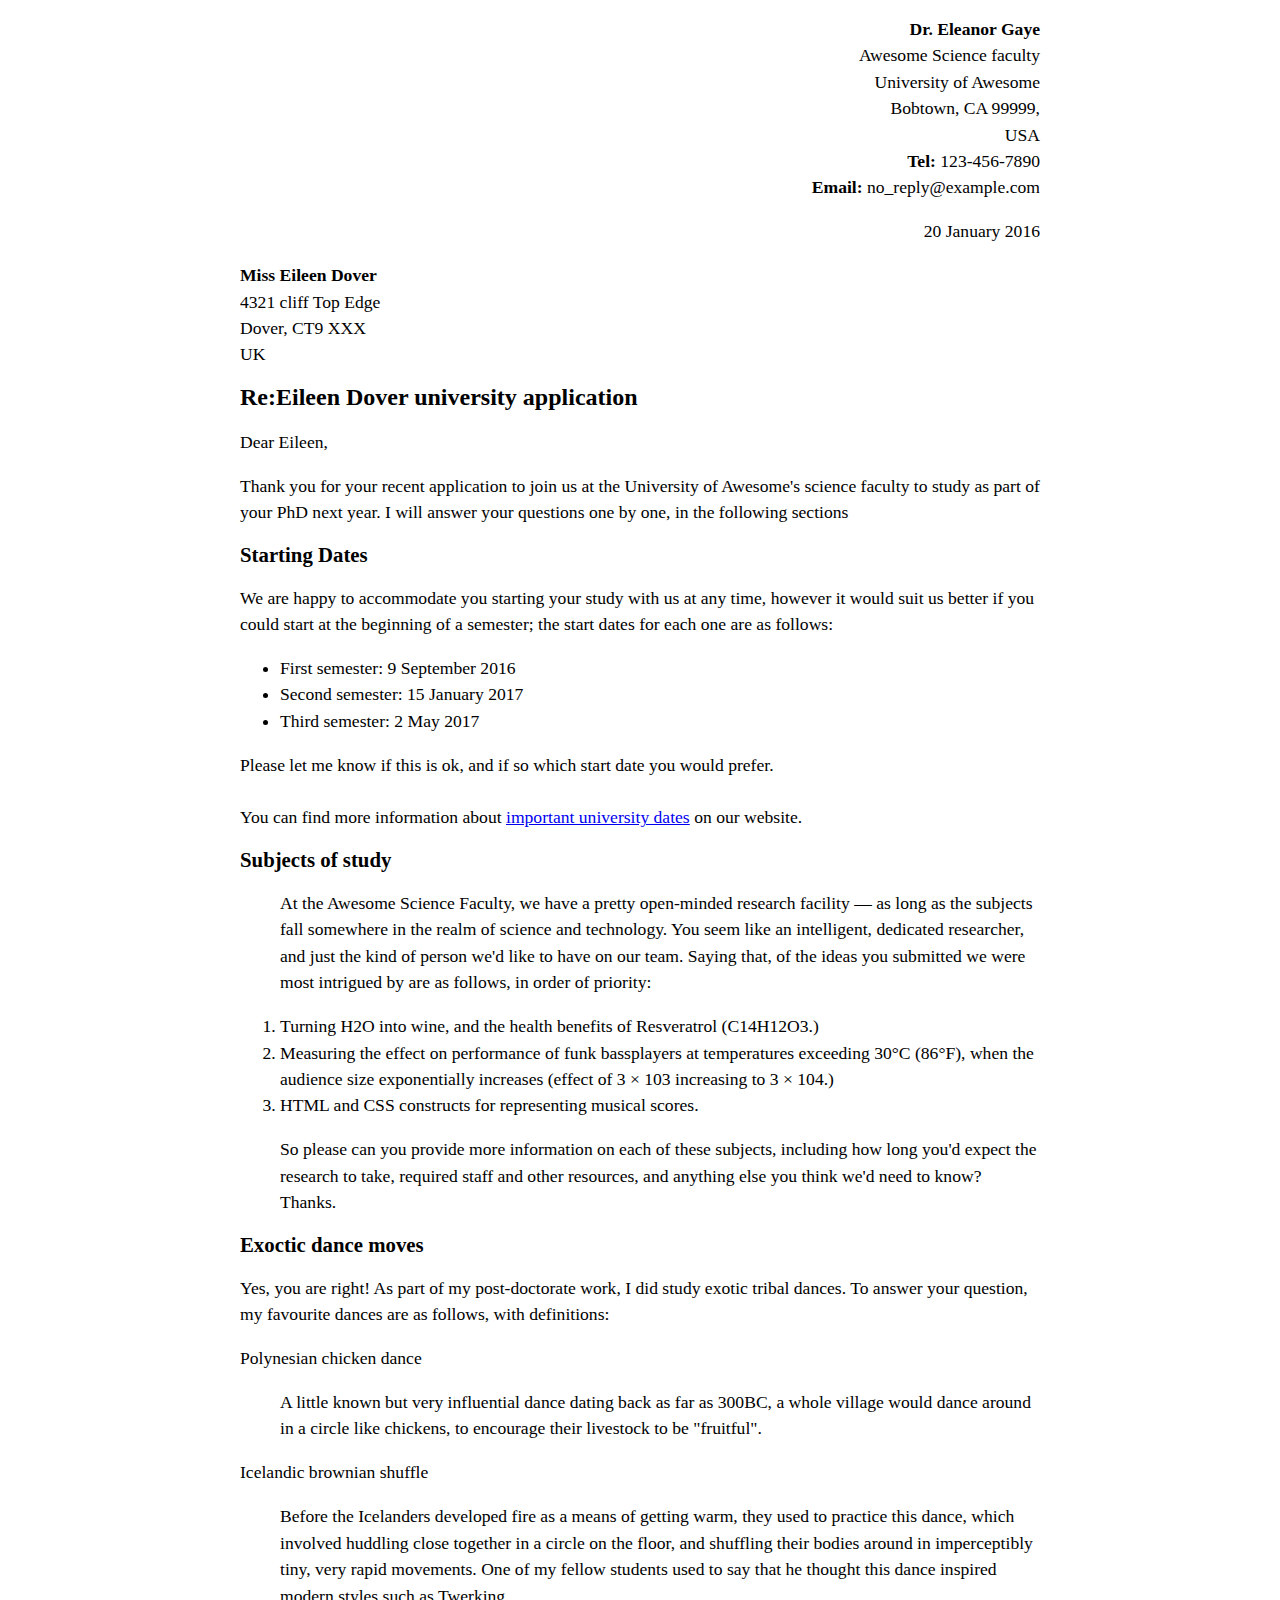
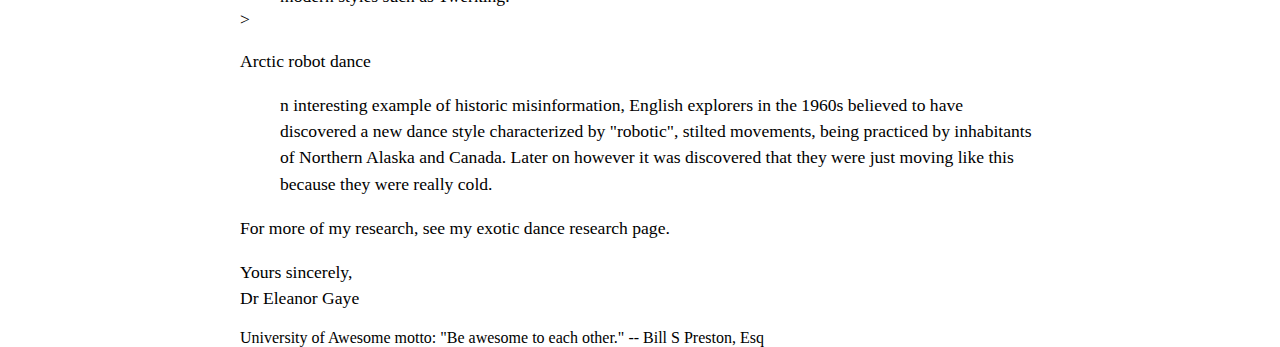
==== letter-markup/index.html @ 5099b952 "Update index.html" ====
<!DOCTYPE html>
<html lang="en">
    <head>
        <meta charset="utf-8">
        <meta name= "viewpoint" content="width=device-width, intial-scale=1.0"
        <meta name= "author" content="Nadine Chambers">
        <title>Awesome science application correspondance</title> 
        <style>
            html {
            font-size: 16px;
            }
            body {
            max-width: 800px;
            margin: 0 auto;
            }
            .sender-column {
            text-align: right;
            }
            h1 {
            font-size: 1.5rem;
            }
            h2 {
            font-size: 1.3rem;
            }
            p, ul, ol, dl, address {
            font-size: 1.1rem;
            }
            p, li, dd, dt, address {
            line-height: 1.5;
            }
            address {
            font-style: normal;
            margin: 1rem 0;
            }
            </style>
    </head>
    <body>
<address class="sender-column"> <strong>Dr. Eleanor Gaye</strong> <br>
    Awesome Science faculty<br>
    University of Awesome <br>
    Bobtown, CA 99999, <br>
    USA <br>
    <strong> Tel:</strong> 123-456-7890 <br>
    <strong>Email:</strong> no_reply@example.com</address>
    <p class="sender-column">20 January 2016
    </p><address><strong> Miss Eileen Dover</strong><br>
        4321 cliff Top Edge <br>
        Dover, CT9 XXX <br>
        UK
    </address>
    <H1>Re:Eileen Dover university application</H1>
    <p>Dear Eileen,</p> <p>Thank you for your recent application to join us at the University of Awesome's science faculty to study as part of your PhD next year. I will answer your questions one by one, in the following sections</p>
<H2> Starting Dates</H2>
<p>We are happy to accommodate you starting your study with us at any time, however it would suit us better if you could start at the beginning of a semester; the start dates for each one are as follows:</p>
<UL><LI>First semester: 9 September 2016</LI><li>Second semester: 15 January 2017</li><LI>Third semester: 2 May 2017</LI></UL>
<P>Please let me know if this is ok, and if so which start date you would prefer.<br> <br>You can find more information about <a href="https://www.cwu.edu/it-management/bs-cybersecurity">important university dates</a> on our website.</P>
<H2>Subjects of study</H2>
<p><ol><p>At the Awesome Science Faculty, we have a pretty open-minded research facility — as long as the subjects fall somewhere in the realm of science and technology. You seem like an intelligent, dedicated researcher, and just the kind of person we'd like to have on our team. Saying that, of the ideas you submitted we were most intrigued by are as follows, in order of priority:</p><li>Turning H2O into wine, and the health benefits of Resveratrol (C14H12O3.)</li>
    <li>Measuring the effect on performance of funk bassplayers at temperatures exceeding 30°C (86°F), when the audience size exponentially increases (effect of 3 × 103 increasing to 3 × 104.)</li>

    <li>HTML and CSS constructs for representing musical scores.</li><p>So please can you provide more information on each of these subjects, including how long you'd expect the research to take, required staff and other resources, and anything else you think we'd need to know? Thanks.</p></ol></p>
<H2>Exoctic dance moves</H2>
<P>Yes, you are right! As part of my post-doctorate work, I did study exotic tribal dances. To answer your question, my favourite dances are as follows, with definitions:</P>
<dl><dt><p>Polynesian chicken dance</p><dd>A little known but very influential dance dating back as far as 300BC, a whole village would dance around in a circle like chickens, to encourage their livestock to be "fruitful".</dd></dt>
<dt><p>Icelandic brownian shuffle</p><dd>Before the Icelanders developed fire as a means of getting warm, they used to practice this dance, which involved huddling close together in a circle on the floor, and shuffling their bodies around in imperceptibly tiny, very rapid movements. One of my fellow students used to say that he thought this dance inspired modern styles such as Twerking.</dd>></dt>
<dt><p>Arctic robot dance</p><dd>n interesting example of historic misinformation, English explorers in the 1960s believed to have discovered a new dance style characterized by "robotic", stilted movements, being practiced by inhabitants of Northern Alaska and Canada. Later on however it was discovered that they were just moving like this because they were really cold.</dd></dt></dl>
</dl>
<p>For more of my research, see my exotic dance research page.</p>
<P>Yours sincerely,<br>
    Dr Eleanor Gaye</P>University of Awesome motto: "Be awesome to each other." -- Bill S Preston, Esq
    </body>

</html>
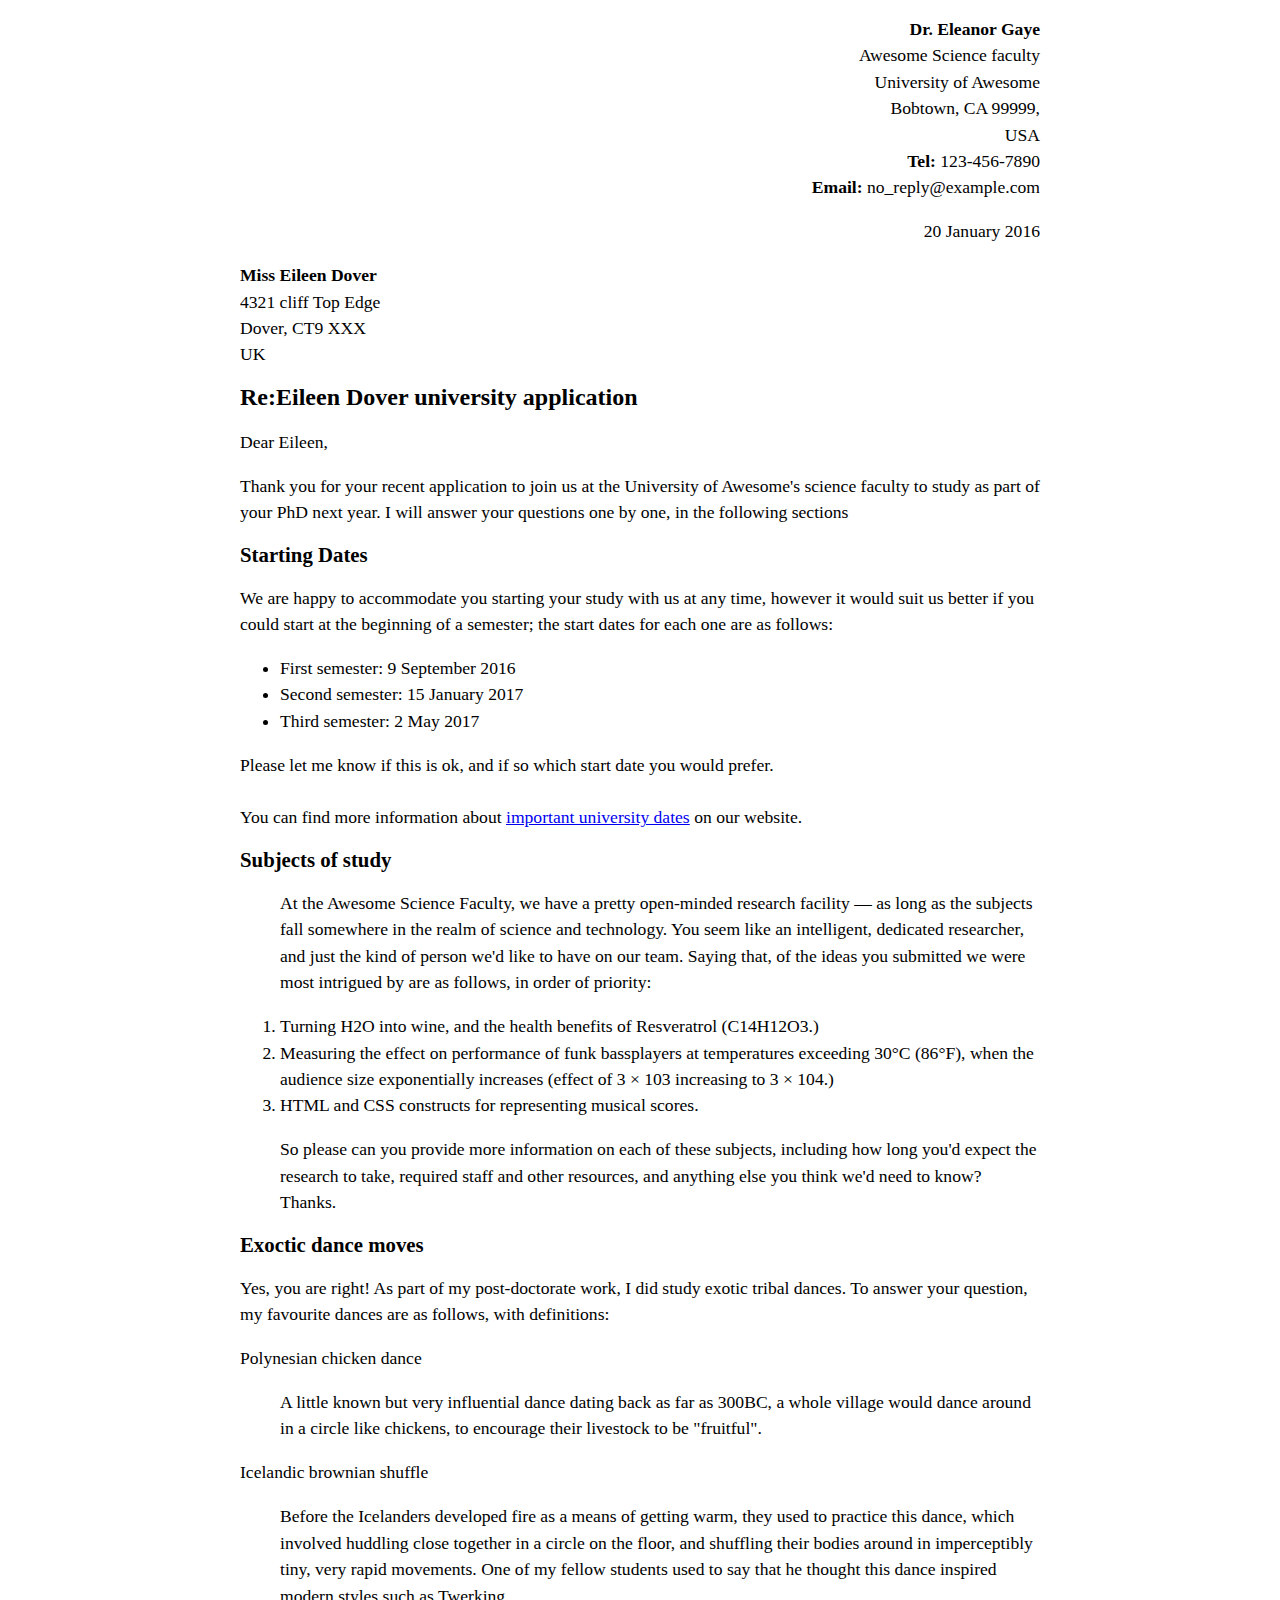
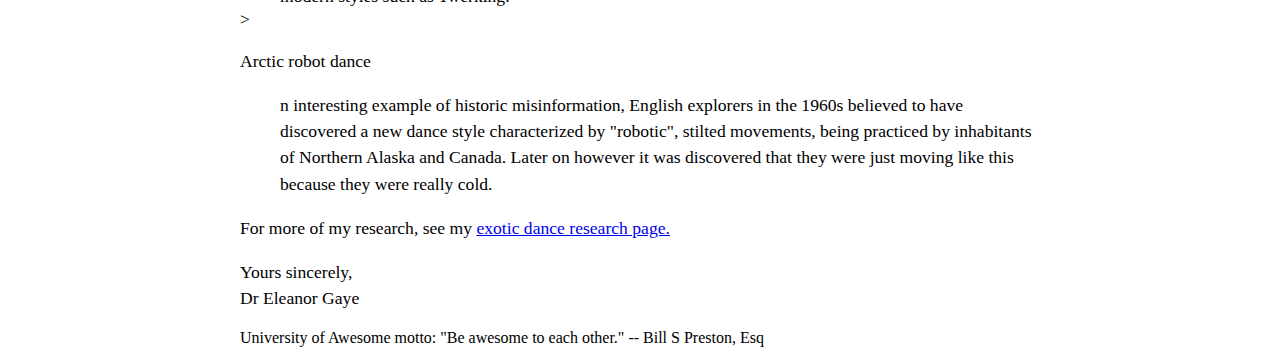
==== commit 9cd54395: "Update index.html" ====
--- a/letter-markup/index.html
+++ b/letter-markup/index.html
@@ -65,7 +65,7 @@
 <dt><p>Icelandic brownian shuffle</p><dd>Before the Icelanders developed fire as a means of getting warm, they used to practice this dance, which involved huddling close together in a circle on the floor, and shuffling their bodies around in imperceptibly tiny, very rapid movements. One of my fellow students used to say that he thought this dance inspired modern styles such as Twerking.</dd>></dt>
 <dt><p>Arctic robot dance</p><dd>n interesting example of historic misinformation, English explorers in the 1960s believed to have discovered a new dance style characterized by "robotic", stilted movements, being practiced by inhabitants of Northern Alaska and Canada. Later on however it was discovered that they were just moving like this because they were really cold.</dd></dt></dl>
 </dl>
-<p>For more of my research, see my exotic dance research page.</p>
+<p>For more of my research, see my <a href= "https://www.cwu.edu/it-management/bs-cybersecurity">exotic dance research page.</a></p.>
 <P>Yours sincerely,<br>
     Dr Eleanor Gaye</P>University of Awesome motto: "Be awesome to each other." -- Bill S Preston, Esq
     </body>
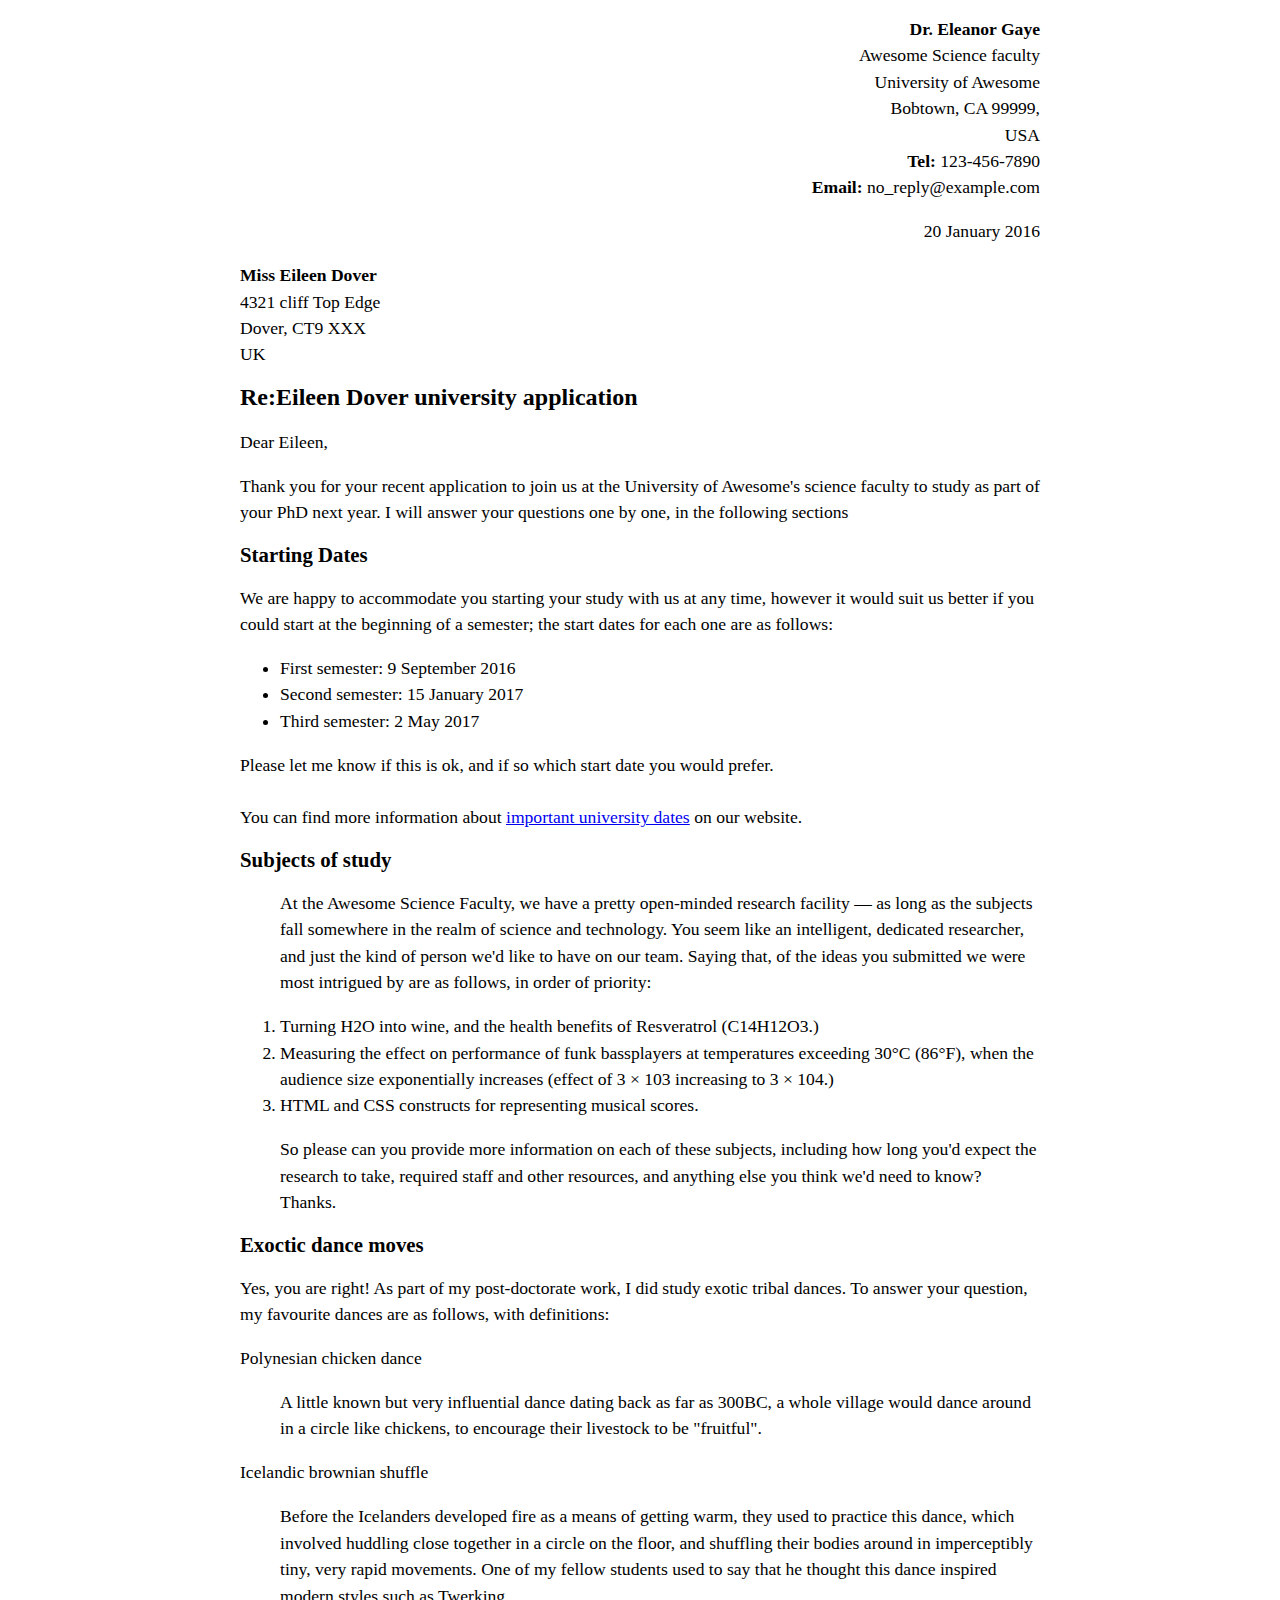
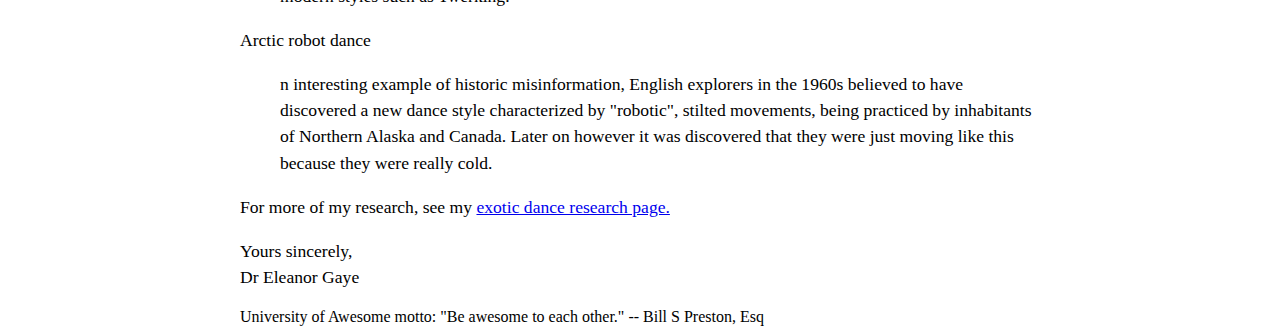
==== commit da648624: "Letter-markup" ====
--- a/letter-markup/index.html
+++ b/letter-markup/index.html
@@ -62,7 +62,7 @@
 <H2>Exoctic dance moves</H2>
 <P>Yes, you are right! As part of my post-doctorate work, I did study exotic tribal dances. To answer your question, my favourite dances are as follows, with definitions:</P>
 <dl><dt><p>Polynesian chicken dance</p><dd>A little known but very influential dance dating back as far as 300BC, a whole village would dance around in a circle like chickens, to encourage their livestock to be "fruitful".</dd></dt>
-<dt><p>Icelandic brownian shuffle</p><dd>Before the Icelanders developed fire as a means of getting warm, they used to practice this dance, which involved huddling close together in a circle on the floor, and shuffling their bodies around in imperceptibly tiny, very rapid movements. One of my fellow students used to say that he thought this dance inspired modern styles such as Twerking.</dd>></dt>
+<dt><p>Icelandic brownian shuffle</p><dd>Before the Icelanders developed fire as a means of getting warm, they used to practice this dance, which involved huddling close together in a circle on the floor, and shuffling their bodies around in imperceptibly tiny, very rapid movements. One of my fellow students used to say that he thought this dance inspired modern styles such as Twerking.</dd></dt>
 <dt><p>Arctic robot dance</p><dd>n interesting example of historic misinformation, English explorers in the 1960s believed to have discovered a new dance style characterized by "robotic", stilted movements, being practiced by inhabitants of Northern Alaska and Canada. Later on however it was discovered that they were just moving like this because they were really cold.</dd></dt></dl>
 </dl>
 <p>For more of my research, see my <a href= "https://www.cwu.edu/it-management/bs-cybersecurity">exotic dance research page.</a></p.>
